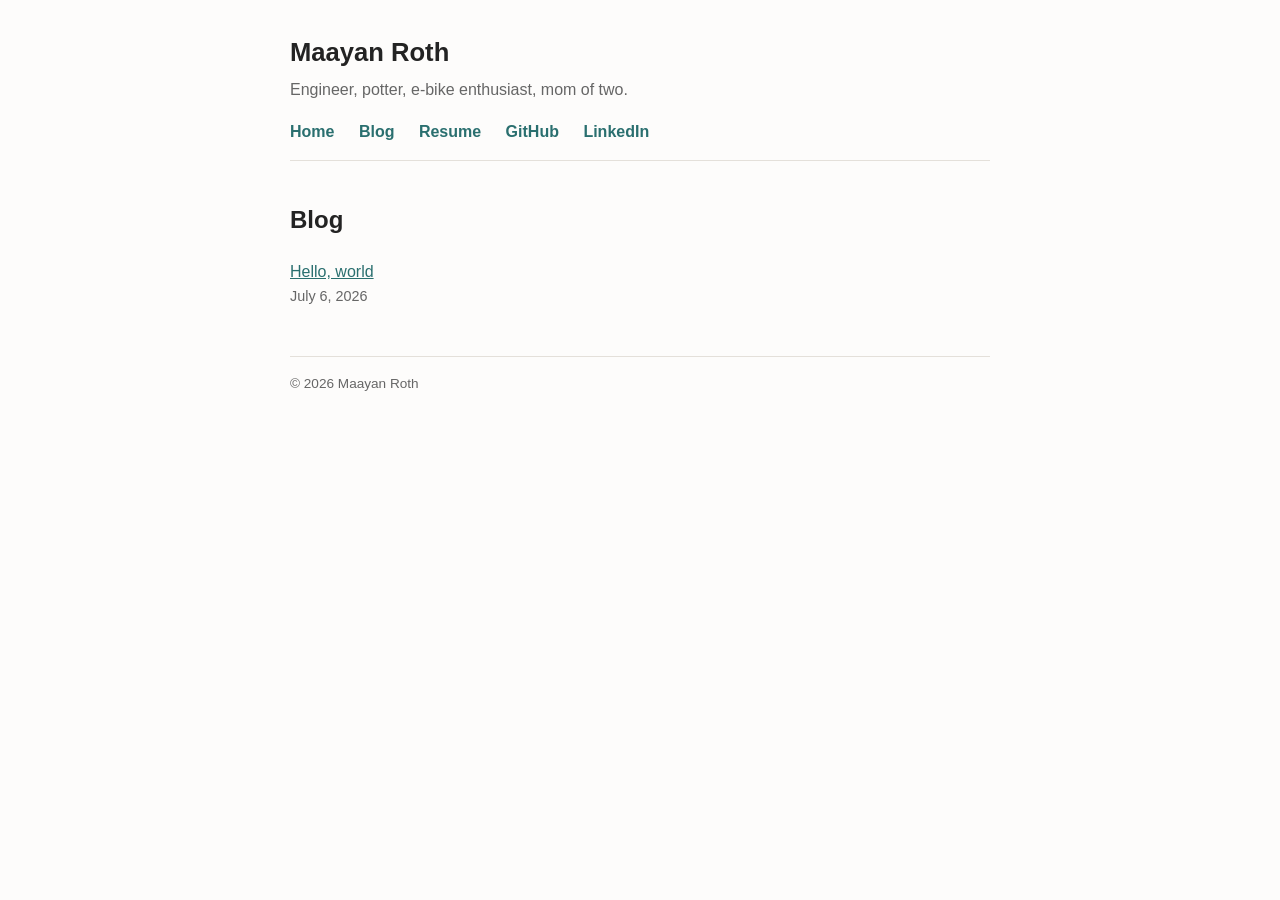
==== blog/index.html @ 810a144b "Initial personal website: home page, blog, and custom domain setup Plain HTML/CSS/JS site with home " ====
<!DOCTYPE html>
<html lang="en">
<head>
  <meta charset="UTF-8">
  <meta name="viewport" content="width=device-width, initial-scale=1.0">
  <title>Blog &middot; Maayan Roth</title>
  <link rel="stylesheet" href="../style.css">
</head>
<body>
  <header>
    <h1>Maayan Roth</h1>
    <p class="tagline">Engineer, potter, e-bike enthusiast, mom of two.</p>
    <nav>
      <a href="../index.html">Home</a>
      <a href="index.html">Blog</a>
      <a href="https://docs.google.com/document/d/e/2PACX-1vRVGLBb42IoLGYDfJnKklJc4GGPV2imDZwQQQ3ELopvCIcWYDeQAP1LuSlzoWjU1A/pub" target="_blank" rel="noopener">Resume</a>
      <a href="https://github.com/maayanroth" target="_blank" rel="noopener">GitHub</a>
      <a href="https://www.linkedin.com/in/maayan-roth-2a855123/" target="_blank" rel="noopener">LinkedIn</a>
    </nav>
  </header>

  <main>
    <h2>Blog</h2>
    <ul class="post-list">
      <li>
        <a href="posts/hello-world.html">Hello, world</a>
        <span class="post-date">July 6, 2026</span>
      </li>
    </ul>
  </main>

  <footer>
    &copy; <span id="year"></span> Maayan Roth
  </footer>

  <script src="../script.js"></script>
</body>
</html>
---- style.css ----
:root {
  --bg: #fdfcfb;
  --text: #232323;
  --muted: #666;
  --accent: #2a6f6f;
  --border: #e4e0da;
  --max-width: 700px;
}

* {
  box-sizing: border-box;
}

body {
  margin: 0;
  padding: 0 1.5rem;
  background: var(--bg);
  color: var(--text);
  font-family: -apple-system, BlinkMacSystemFont, "Segoe UI", Helvetica, Arial, sans-serif;
  line-height: 1.6;
}

main {
  max-width: var(--max-width);
  margin: 0 auto;
}

header {
  max-width: var(--max-width);
  margin: 0 auto;
  padding: 2rem 0 1rem;
  border-bottom: 1px solid var(--border);
}

header h1 {
  margin: 0 0 0.25rem;
  font-size: 1.6rem;
}

header p.tagline {
  margin: 0 0 1rem;
  color: var(--muted);
}

nav a {
  margin-right: 1.25rem;
  color: var(--accent);
  text-decoration: none;
  font-weight: 600;
}

nav a:hover {
  text-decoration: underline;
}

a {
  color: var(--accent);
}

h2 {
  margin-top: 2.5rem;
}

.post-list {
  list-style: none;
  padding: 0;
}

.post-list li {
  margin-bottom: 1.25rem;
}

.post-date {
  color: var(--muted);
  font-size: 0.9rem;
  display: block;
}

footer {
  max-width: var(--max-width);
  margin: 3rem auto 2rem;
  padding-top: 1rem;
  border-top: 1px solid var(--border);
  color: var(--muted);
  font-size: 0.85rem;
}
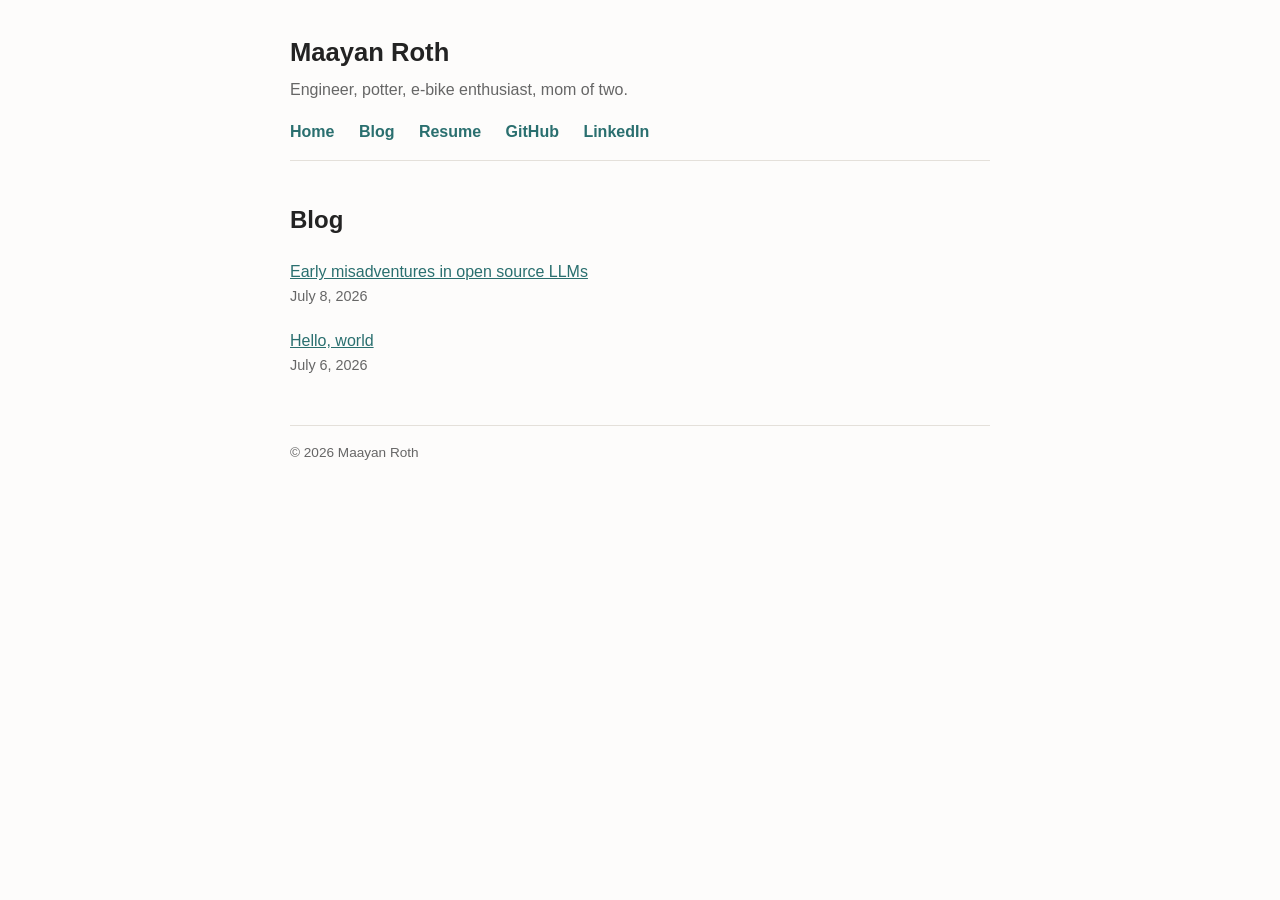
==== commit 8f01cdb7: "Add blog post: Early misadventures in open source LLMs Converted from Google Doc, with table/code st" ====
--- a/blog/index.html
+++ b/blog/index.html
@@ -23,6 +23,10 @@
     <h2>Blog</h2>
     <ul class="post-list">
       <li>
+        <a href="posts/early-misadventures-in-open-source-llms.html">Early misadventures in open source LLMs</a>
+        <span class="post-date">July 8, 2026</span>
+      </li>
+      <li>
         <a href="posts/hello-world.html">Hello, world</a>
         <span class="post-date">July 6, 2026</span>
       </li>
--- a/style.css
+++ b/style.css
@@ -76,6 +76,34 @@
   display: block;
 }
 
+h3 {
+  margin-top: 2rem;
+}
+
+code {
+  background: var(--border);
+  padding: 0.1em 0.35em;
+  border-radius: 3px;
+  font-size: 0.9em;
+}
+
+table {
+  border-collapse: collapse;
+  margin: 1.5rem 0;
+  width: 100%;
+}
+
+th,
+td {
+  border: 1px solid var(--border);
+  padding: 0.5rem 0.75rem;
+  text-align: left;
+}
+
+th {
+  background: var(--border);
+}
+
 footer {
   max-width: var(--max-width);
   margin: 3rem auto 2rem;
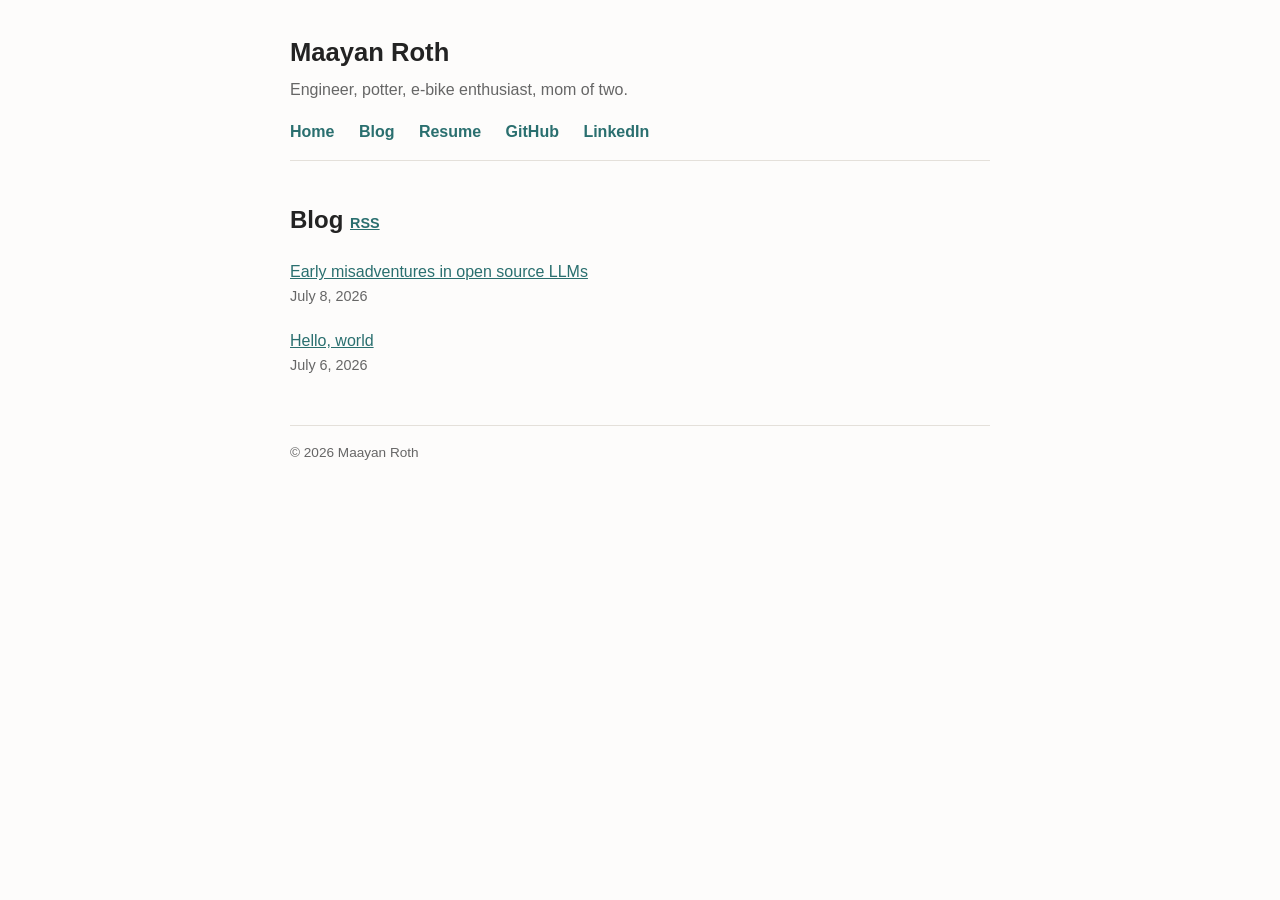
==== commit ecb722b0: "Add auto-generated RSS feed for the blog A GitHub Actions workflow now builds and deploys the site i" ====
--- a/blog/index.html
+++ b/blog/index.html
@@ -5,6 +5,7 @@
   <meta name="viewport" content="width=device-width, initial-scale=1.0">
   <title>Blog &middot; Maayan Roth</title>
   <link rel="stylesheet" href="../style.css">
+  <link rel="alternate" type="application/rss+xml" title="Maayan Roth's Blog" href="feed.xml">
 </head>
 <body>
   <header>
@@ -20,7 +21,7 @@
   </header>
 
   <main>
-    <h2>Blog</h2>
+    <h2>Blog <a href="feed.xml" style="font-size: 0.6em;">RSS</a></h2>
     <ul class="post-list">
       <li>
         <a href="posts/early-misadventures-in-open-source-llms.html">Early misadventures in open source LLMs</a>
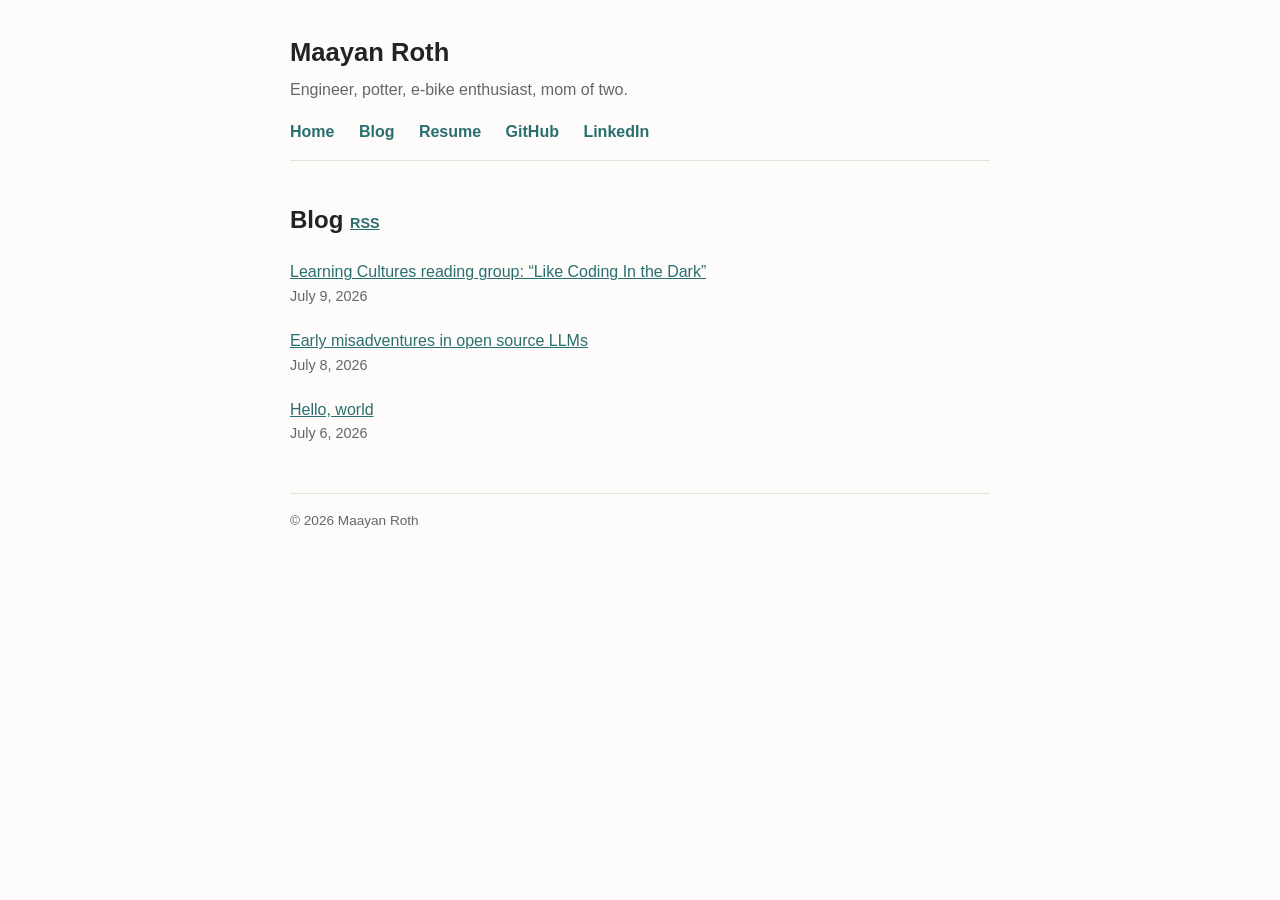
==== commit e4088a93: "Add Learning Cultures reading group blog post Formatted from a Google Doc: notes and reflections fro" ====
--- a/blog/index.html
+++ b/blog/index.html
@@ -24,6 +24,10 @@
     <h2>Blog <a href="feed.xml" style="font-size: 0.6em;">RSS</a></h2>
     <ul class="post-list">
       <li>
+        <a href="posts/coding-in-the-dark.html">Learning Cultures reading group: “Like Coding In the Dark”</a>
+        <span class="post-date">July 9, 2026</span>
+      </li>
+      <li>
         <a href="posts/early-misadventures-in-open-source-llms.html">Early misadventures in open source LLMs</a>
         <span class="post-date">July 8, 2026</span>
       </li>
--- a/style.css
+++ b/style.css
@@ -112,3 +112,11 @@
   color: var(--muted);
   font-size: 0.85rem;
 }
+
+div.rc-scout {
+  max-width: var(--max-width);
+  margin: 0 auto 2rem;
+  color: var(--muted);
+  font-size: 0.85rem;
+  text-align: center;
+}
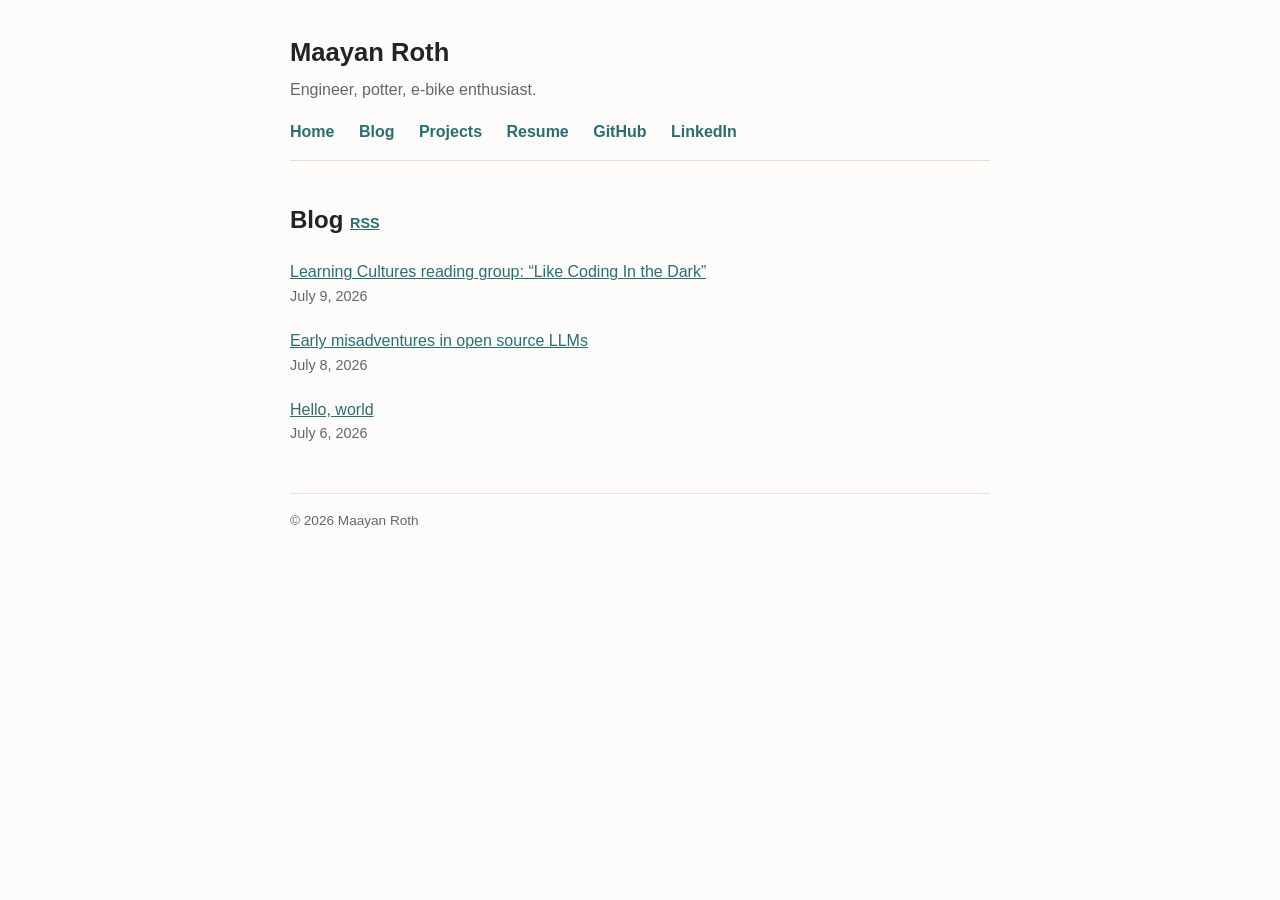
==== commit 2acd4887: "Add Projects section and trim tagline Add a Projects page (linking to Merging Solids) with a nav ent" ====
--- a/blog/index.html
+++ b/blog/index.html
@@ -10,10 +10,11 @@
 <body>
   <header>
     <h1>Maayan Roth</h1>
-    <p class="tagline">Engineer, potter, e-bike enthusiast, mom of two.</p>
+    <p class="tagline">Engineer, potter, e-bike enthusiast.</p>
     <nav>
       <a href="../index.html">Home</a>
       <a href="index.html">Blog</a>
+      <a href="../projects/index.html">Projects</a>
       <a href="https://docs.google.com/document/d/e/2PACX-1vRVGLBb42IoLGYDfJnKklJc4GGPV2imDZwQQQ3ELopvCIcWYDeQAP1LuSlzoWjU1A/pub" target="_blank" rel="noopener">Resume</a>
       <a href="https://github.com/maayanroth" target="_blank" rel="noopener">GitHub</a>
       <a href="https://www.linkedin.com/in/maayan-roth-2a855123/" target="_blank" rel="noopener">LinkedIn</a>
--- a/style.css
+++ b/style.css
@@ -76,6 +76,12 @@
   display: block;
 }
 
+.post-desc {
+  color: var(--muted);
+  font-size: 0.9rem;
+  display: block;
+}
+
 h3 {
   margin-top: 2rem;
 }
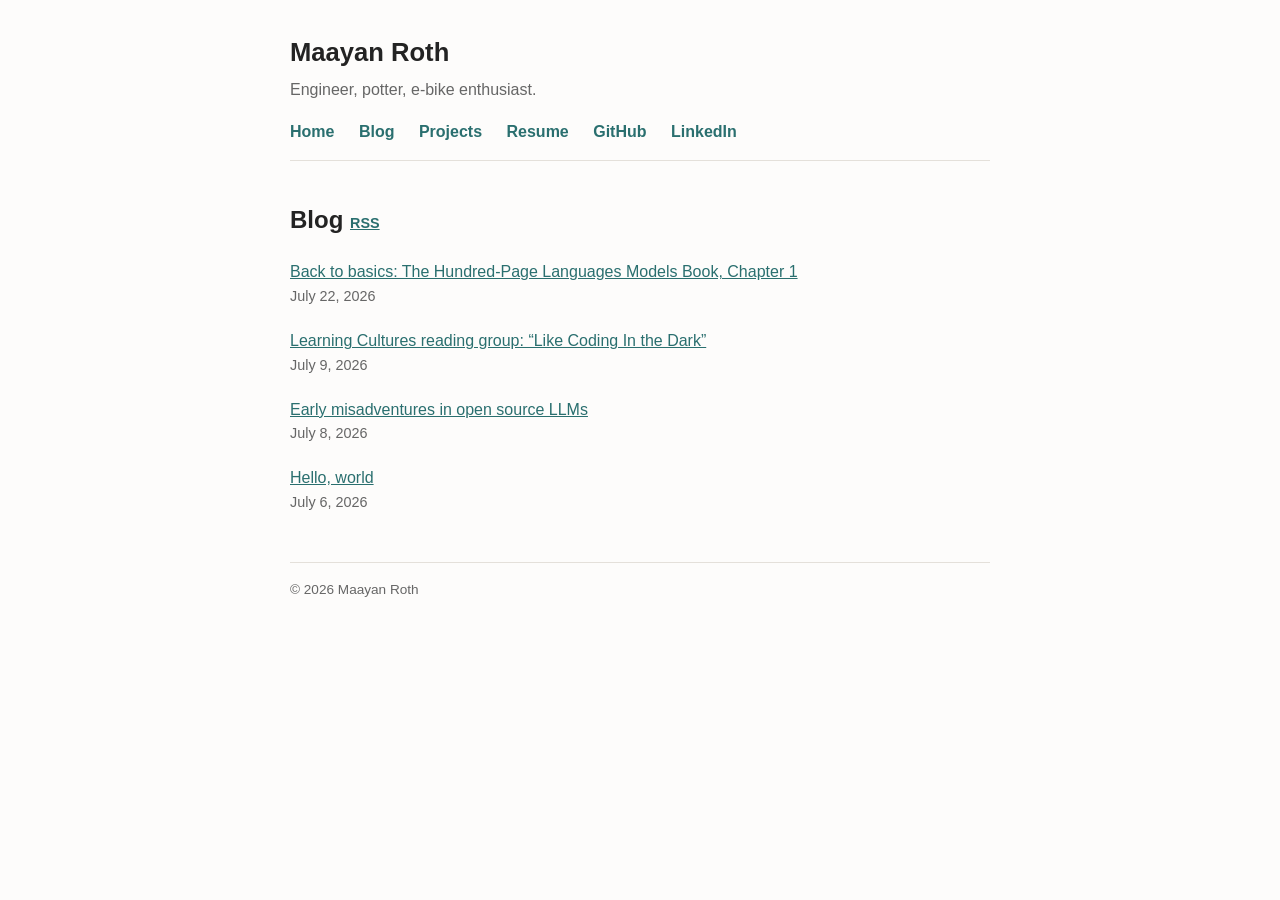
==== commit adfe8d16: "Add blog post on Chapter 1 of the Hundred-Page Languages Models Book Formatted from a Google Doc: no" ====
--- a/blog/index.html
+++ b/blog/index.html
@@ -25,6 +25,10 @@
     <h2>Blog <a href="feed.xml" style="font-size: 0.6em;">RSS</a></h2>
     <ul class="post-list">
       <li>
+        <a href="posts/hundred-page-lm-book-chapter-1.html">Back to basics: The Hundred-Page Languages Models Book, Chapter 1</a>
+        <span class="post-date">July 22, 2026</span>
+      </li>
+      <li>
         <a href="posts/coding-in-the-dark.html">Learning Cultures reading group: “Like Coding In the Dark”</a>
         <span class="post-date">July 9, 2026</span>
       </li>
